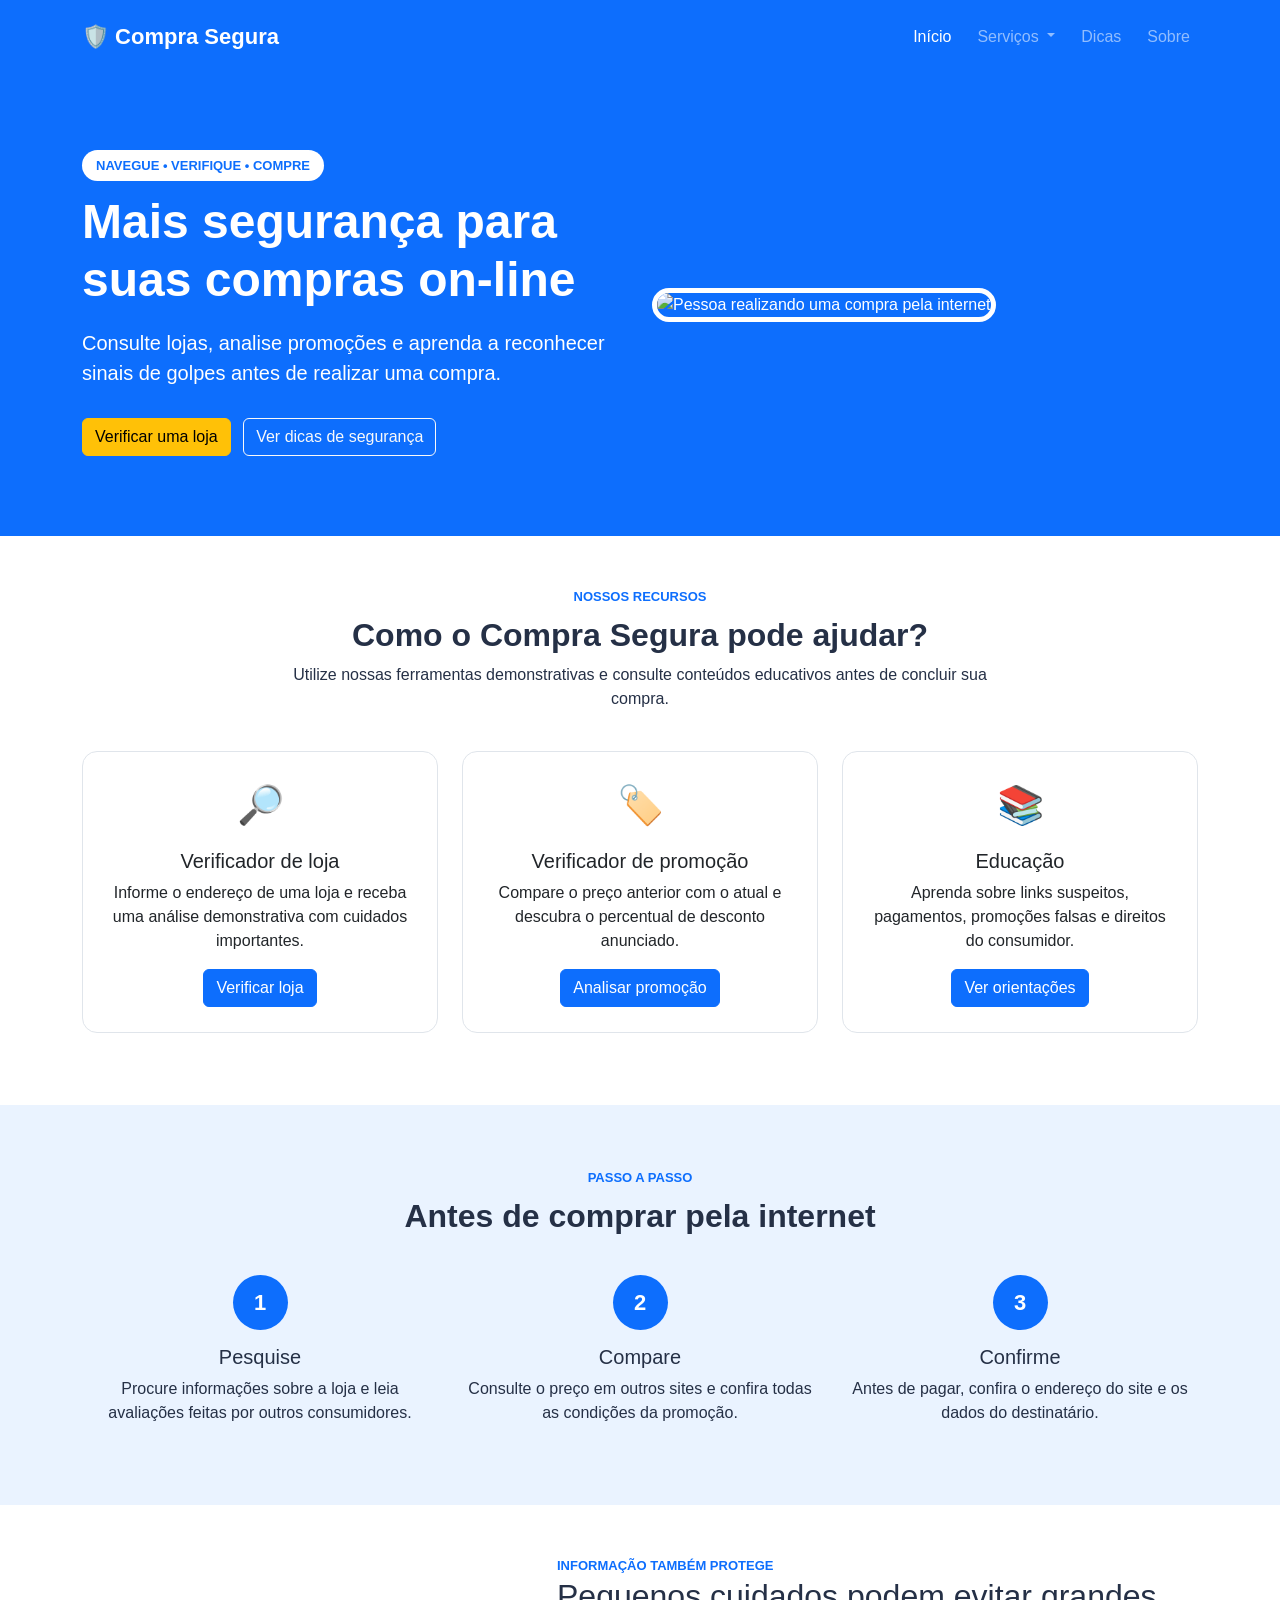
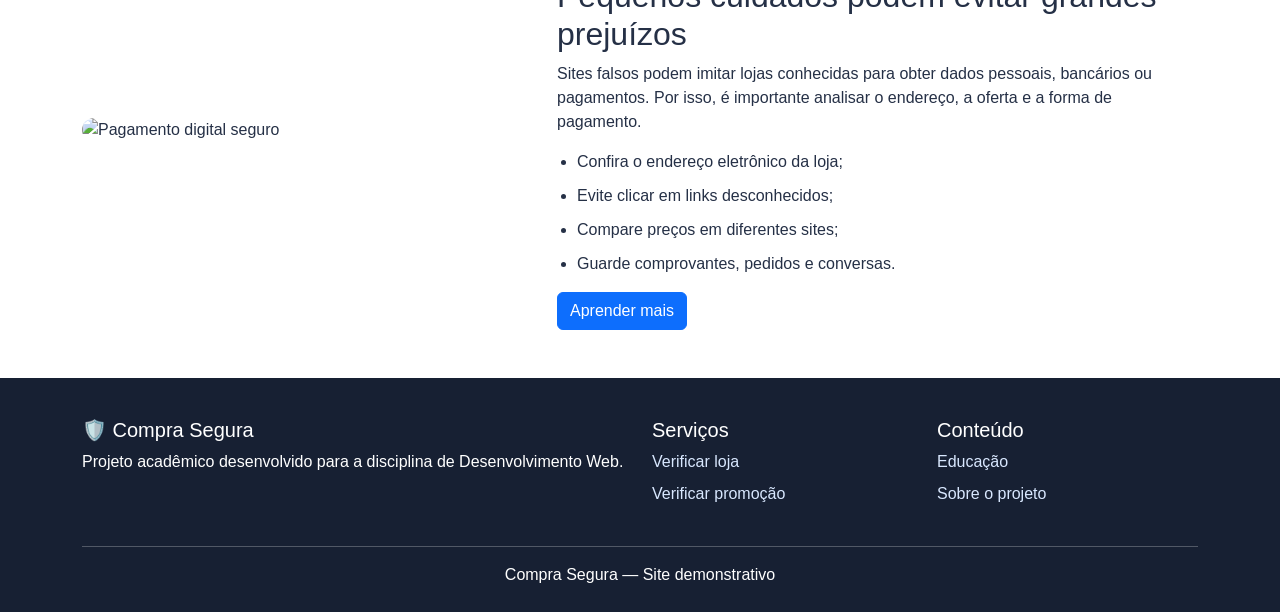
==== index.html @ fbb468bb "feat - projeto" ====
<!DOCTYPE html>
<html lang="pt-br">
<head>
    <meta charset="UTF-8">
    <meta name="viewport" content="width=device-width, initial-scale=1.0">

    <title>Compra Segura</title>

    <link
        href="https://cdn.jsdelivr.net/npm/bootstrap@5.3.3/dist/css/bootstrap.min.css"
        rel="stylesheet"
    >

    <link rel="stylesheet" href="css/estilo.css">
</head>

<body>

    <nav class="navbar navbar-expand-lg navbar-dark bg-primary">
        <div class="container">
            <a class="navbar-brand" href="index.html">
                🛡️ Compra Segura
            </a>

            <button
                class="navbar-toggler"
                type="button"
                data-bs-toggle="collapse"
                data-bs-target="#menuPrincipal"
            >
                <span class="navbar-toggler-icon"></span>
            </button>

            <div class="collapse navbar-collapse" id="menuPrincipal">
                <ul class="navbar-nav ms-auto">
                    <li class="nav-item">
                        <a class="nav-link active" href="index.html">Início</a>
                    </li>

                    <li class="nav-item dropdown">
                        <a
                            class="nav-link dropdown-toggle"
                            href="#"
                            data-bs-toggle="dropdown"
                        >
                            Serviços
                        </a>

                        <ul class="dropdown-menu">
                            <li>
                                <a class="dropdown-item" href="verificar-loja.html">
                                    Verificar loja
                                </a>
                            </li>

                            <li>
                                <a class="dropdown-item" href="verificar-promocao.html">
                                    Verificar promoção
                                </a>
                            </li>

                            <li>
                                <a class="dropdown-item" href="educacao.html">
                                    Educação
                                </a>
                            </li>
                        </ul>
                    </li>

                    <li class="nav-item">
                        <a class="nav-link" href="educacao.html">Dicas</a>
                    </li>

                    <li class="nav-item">
                        <a class="nav-link" href="sobre.html">Sobre</a>
                    </li>
                </ul>
            </div>
        </div>
    </nav>

    <header class="area-principal">
        <div class="container">
            <div class="row align-items-center">
                <div class="col-lg-6">
                    <span class="selo">NAVEGUE • VERIFIQUE • COMPRE</span>

                    <h1 class="mt-3">
                        Mais segurança para suas compras on-line
                    </h1>

                    <p class="lead">
                        Consulte lojas, analise promoções e aprenda a reconhecer
                        sinais de golpes antes de realizar uma compra.
                    </p>

                    <a href="verificar-loja.html" class="btn btn-warning me-2">
                        Verificar uma loja
                    </a>

                    <a href="educacao.html" class="btn btn-outline-light">
                        Ver dicas de segurança
                    </a>
                </div>

                <div class="col-lg-6 mt-4 mt-lg-0">
                    <img
                        src="https://zoop.blog/wp-content/uploads/2023/06/Blog-Post-Compra-Online.jpg"
                        class="img-fluid imagem-principal"
                        alt="Pessoa realizando uma compra pela internet"
                    >
                </div>
            </div>
        </div>
    </header>

    <main>
        <section class="container py-5">
            <div class="titulo-secao">
                <span class="subtitulo">NOSSOS RECURSOS</span>
                <h2>Como o Compra Segura pode ajudar?</h2>

                <p>
                    Utilize nossas ferramentas demonstrativas e consulte
                    conteúdos educativos antes de concluir sua compra.
                </p>
            </div>

            <div class="row">
                <div class="col-md-4 mb-4">
                    <div class="card card-servico h-100">
                        <div class="card-body">
                            <div class="icone-card">🔎</div>
                            <h3 class="h5">Verificador de loja</h3>

                            <p>
                                Informe o endereço de uma loja e receba uma
                                análise demonstrativa com cuidados importantes.
                            </p>

                            <a href="verificar-loja.html" class="btn btn-primary">
                                Verificar loja
                            </a>
                        </div>
                    </div>
                </div>

                <div class="col-md-4 mb-4">
                    <div class="card card-servico h-100">
                        <div class="card-body">
                            <div class="icone-card">🏷️</div>
                            <h3 class="h5">Verificador de promoção</h3>

                            <p>
                                Compare o preço anterior com o atual e descubra
                                o percentual de desconto anunciado.
                            </p>

                            <a href="verificar-promocao.html" class="btn btn-primary">
                                Analisar promoção
                            </a>
                        </div>
                    </div>
                </div>

                <div class="col-md-4 mb-4">
                    <div class="card card-servico h-100">
                        <div class="card-body">
                            <div class="icone-card">📚</div>
                            <h3 class="h5">Educação</h3>

                            <p>
                                Aprenda sobre links suspeitos, pagamentos,
                                promoções falsas e direitos do consumidor.
                            </p>

                            <a href="educacao.html" class="btn btn-primary">
                                Ver orientações
                            </a>
                        </div>
                    </div>
                </div>
            </div>
        </section>

        <section class="secao-passos">
            <div class="container">
                <div class="titulo-secao">
                    <span class="subtitulo">PASSO A PASSO</span>
                    <h2>Antes de comprar pela internet</h2>
                </div>

                <div class="row text-center">
                    <div class="col-md-4 mb-4">
                        <div class="numero-passo">1</div>
                        <h3 class="h5">Pesquise</h3>

                        <p>
                            Procure informações sobre a loja e leia avaliações
                            feitas por outros consumidores.
                        </p>
                    </div>

                    <div class="col-md-4 mb-4">
                        <div class="numero-passo">2</div>
                        <h3 class="h5">Compare</h3>

                        <p>
                            Consulte o preço em outros sites e confira todas as
                            condições da promoção.
                        </p>
                    </div>

                    <div class="col-md-4 mb-4">
                        <div class="numero-passo">3</div>
                        <h3 class="h5">Confirme</h3>

                        <p>
                            Antes de pagar, confira o endereço do site e os
                            dados do destinatário.
                        </p>
                    </div>
                </div>
            </div>
        </section>

        <section class="container py-5">
            <div class="row align-items-center">
                <div class="col-lg-5 mb-4">
                    <img
                        src="https://encrypted-tbn0.gstatic.com/images?q=tbn:ANd9GcQrPoKT-R2oiHHkj_pLZ6rdBMlo_0tp04MeZNSgDLDm8w&s=10"
                        class="img-fluid imagem-conteudo"
                        alt="Pagamento digital seguro"
                    >
                </div>

                <div class="col-lg-7">
                    <span class="subtitulo">INFORMAÇÃO TAMBÉM PROTEGE</span>
                    <h2>Pequenos cuidados podem evitar grandes prejuízos</h2>

                    <p>
                        Sites falsos podem imitar lojas conhecidas para obter
                        dados pessoais, bancários ou pagamentos. Por isso, é
                        importante analisar o endereço, a oferta e a forma de
                        pagamento.
                    </p>

                    <ul class="lista-verificacao">
                        <li>Confira o endereço eletrônico da loja;</li>
                        <li>Evite clicar em links desconhecidos;</li>
                        <li>Compare preços em diferentes sites;</li>
                        <li>Guarde comprovantes, pedidos e conversas.</li>
                    </ul>

                    <a href="educacao.html" class="btn btn-primary">
                        Aprender mais
                    </a>
                </div>
            </div>
        </section>
    </main>

    <footer class="rodape">
        <div class="container">
            <div class="row">
                <div class="col-md-6 mb-3">
                    <h2 class="h5">🛡️ Compra Segura</h2>

                    <p>
                        Projeto acadêmico desenvolvido para a disciplina de
                        Desenvolvimento Web.
                    </p>
                </div>

                <div class="col-md-3 mb-3">
                    <h2 class="h5">Serviços</h2>
                    <a href="verificar-loja.html">Verificar loja</a>
                    <a href="verificar-promocao.html">Verificar promoção</a>
                </div>

                <div class="col-md-3 mb-3">
                    <h2 class="h5">Conteúdo</h2>
                    <a href="educacao.html">Educação</a>
                    <a href="sobre.html">Sobre o projeto</a>
                </div>
            </div>

            <hr>

            <p class="text-center mb-0">
                Compra Segura — Site demonstrativo
            </p>
        </div>
    </footer>

    <script
        src="https://cdn.jsdelivr.net/npm/bootstrap@5.3.3/dist/js/bootstrap.bundle.min.js">
    </script>

    <script src="js/script.js"></script>
</body>
</html>
---- css/estilo.css ----
body {
    background-color: #ffffff;
    color: #253046;
    font-family: Arial, Helvetica, sans-serif;
}

.navbar {
    padding-top: 15px;
    padding-bottom: 15px;
}

.navbar-brand {
    font-size: 22px;
    font-weight: bold;
}

.nav-link {
    margin-left: 10px;
}

.area-principal {
    background-color: #0d6efd;
    color: white;
    padding-top: 80px;
    padding-bottom: 80px;
}

.area-principal h1 {
    font-size: 48px;
    font-weight: bold;
    margin-bottom: 20px;
}

.area-principal p {
    margin-bottom: 30px;
}

.selo {
    background-color: #ffffff;
    color: #0d6efd;
    padding: 8px 14px;
    border-radius: 20px;
    font-size: 13px;
    font-weight: bold;
}

.imagem-principal {
    border-radius: 25px;
    border: 5px solid white;
}

.imagem-conteudo {
    width: 100%;
    border-radius: 20px;
}

.titulo-secao {
    text-align: center;
    max-width: 750px;
    margin: 0 auto 40px auto;
}

.titulo-secao h2 {
    font-weight: bold;
    margin-top: 8px;
}

.subtitulo {
    color: #0d6efd;
    font-size: 13px;
    font-weight: bold;
}

.subtitulo-claro {
    color: #ffffff;
    font-size: 13px;
    font-weight: bold;
}

.card {
    border: 1px solid #e0e5eb;
    border-radius: 15px;
}

.card-servico,
.card-dica,
.card-fonte {
    text-align: center;
}

.card-servico:hover,
.card-dica:hover,
.card-fonte:hover {
    border-color: #0d6efd;
    background-color: #f4f8ff;
}

.card-body {
    padding: 25px;
}

.icone-card {
    font-size: 38px;
    margin-bottom: 15px;
}

.secao-passos {
    background-color: #eaf3ff;
    padding-top: 60px;
    padding-bottom: 40px;
}

.numero-passo {
    background-color: #0d6efd;
    color: white;
    width: 55px;
    height: 55px;
    line-height: 55px;
    border-radius: 50%;
    margin: 0 auto 15px auto;
    font-size: 22px;
    font-weight: bold;
}

.lista-verificacao {
    padding-left: 20px;
}

.lista-verificacao li {
    margin-bottom: 10px;
}

.cabecalho-pagina {
    background-color: #0d6efd;
    color: white;
    padding-top: 60px;
    padding-bottom: 60px;
    text-align: center;
}

.cabecalho-pagina h1 {
    font-weight: bold;
    margin-top: 8px;
}

.cabecalho-pagina p {
    max-width: 700px;
    margin: 15px auto 0 auto;
    font-size: 18px;
}

.cabecalho-promocao {
    background-color: #bb6800;
}

.cabecalho-educacao {
    background-color: #198754;
}

.cabecalho-sobre {
    background-color: #563d7c;
}

.card-formulario {
    border-top: 5px solid #0d6efd;
}

.card-formulario .card-body {
    padding: 35px;
}

.secao-cinza {
    background-color: #f2f5f8;
    padding-top: 60px;
    padding-bottom: 40px;
}

.secao-promocao {
    background-color: #fff4df;
    padding-top: 60px;
    padding-bottom: 40px;
}

.accordion-item {
    margin-bottom: 12px;
    border: 1px solid #dfe4ea;
}

.accordion-button {
    font-weight: bold;
}

.accordion-body {
    line-height: 1.7;
}

.rodape {
    background-color: #172033;
    color: white;
    padding-top: 40px;
    padding-bottom: 25px;
    margin-top: 0;
}

.rodape a {
    color: #d9e8ff;
    display: block;
    margin-bottom: 8px;
    text-decoration: none;
}

.rodape a:hover {
    color: white;
    text-decoration: underline;
}

.rodape hr {
    border-color: #ffffff;
}

@media (max-width: 768px) {
    .area-principal {
        padding-top: 50px;
        padding-bottom: 50px;
        text-align: center;
    }

    .area-principal h1 {
        font-size: 34px;
    }

    .cabecalho-pagina {
        padding-top: 40px;
        padding-bottom: 40px;
    }

    .cabecalho-pagina h1 {
        font-size: 32px;
    }

    .card-formulario .card-body {
        padding: 22px;
    }

    .nav-link {
        margin-left: 0;
    }

    .rodape {
        text-align: center;
    }
}
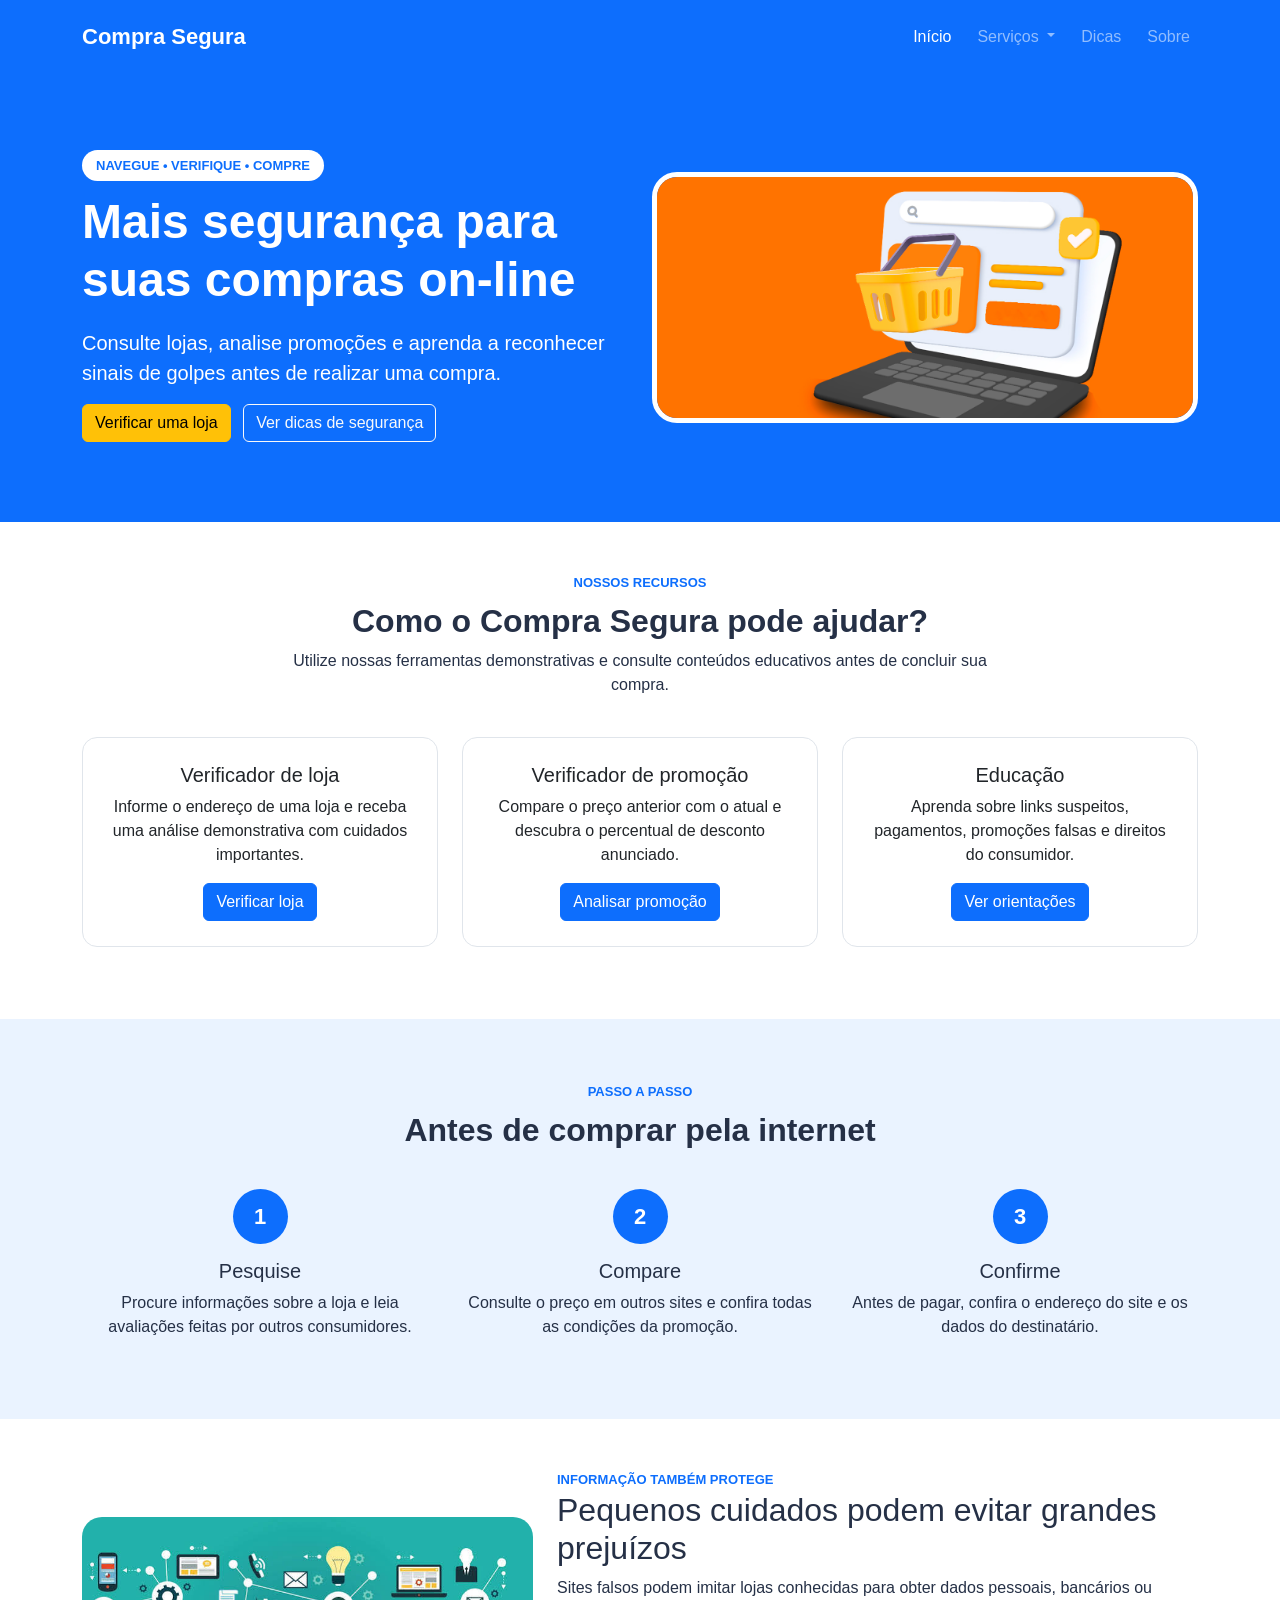
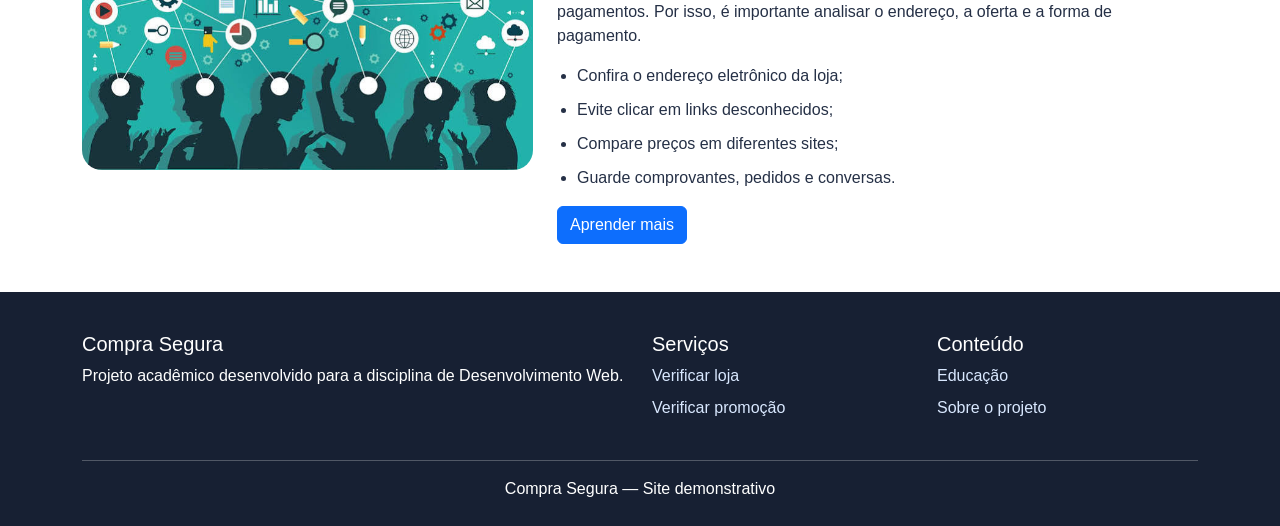
==== commit bef174b4: "Atualiza site: imagens locais, comentários e ajustes de código" ====
--- a/index.html
+++ b/index.html
@@ -6,28 +6,22 @@
 
     <title>Compra Segura</title>
 
-    <link
-        href="https://cdn.jsdelivr.net/npm/bootstrap@5.3.3/dist/css/bootstrap.min.css"
-        rel="stylesheet"
-    >
+    <!-- bootstrap -->
+    <link href="https://cdn.jsdelivr.net/npm/bootstrap@5.3.3/dist/css/bootstrap.min.css" rel="stylesheet">
 
     <link rel="stylesheet" href="css/estilo.css">
 </head>
 
 <body>
 
+    <!-- menu de navegação -->
     <nav class="navbar navbar-expand-lg navbar-dark bg-primary">
         <div class="container">
             <a class="navbar-brand" href="index.html">
-                🛡️ Compra Segura
+                Compra Segura
             </a>
 
-            <button
-                class="navbar-toggler"
-                type="button"
-                data-bs-toggle="collapse"
-                data-bs-target="#menuPrincipal"
-            >
+            <button class="navbar-toggler" type="button" data-bs-toggle="collapse" data-bs-target="#menuPrincipal">
                 <span class="navbar-toggler-icon"></span>
             </button>
 
@@ -37,12 +31,9 @@
                         <a class="nav-link active" href="index.html">Início</a>
                     </li>
 
+                    <!-- menu drop-down -->
                     <li class="nav-item dropdown">
-                        <a
-                            class="nav-link dropdown-toggle"
-                            href="#"
-                            data-bs-toggle="dropdown"
-                        >
+                        <a class="nav-link dropdown-toggle" href="#" data-bs-toggle="dropdown">
                             Serviços
                         </a>
 
@@ -79,6 +70,7 @@
         </div>
     </nav>
 
+    <!-- cabeçalho da página -->
     <header class="area-principal">
         <div class="container">
             <div class="row align-items-center">
@@ -104,17 +96,15 @@
                 </div>
 
                 <div class="col-lg-6 mt-4 mt-lg-0">
-                    <img
-                        src="https://zoop.blog/wp-content/uploads/2023/06/Blog-Post-Compra-Online.jpg"
-                        class="img-fluid imagem-principal"
-                        alt="Pessoa realizando uma compra pela internet"
-                    >
+                    <img src="img/principal.jpg" class="img-fluid imagem-principal" alt="Pessoa realizando uma compra pela internet">
                 </div>
             </div>
         </div>
     </header>
 
+    <!-- conteúdo principal -->
     <main>
+        <!-- seção -->
         <section class="container py-5">
             <div class="titulo-secao">
                 <span class="subtitulo">NOSSOS RECURSOS</span>
@@ -130,7 +120,6 @@
                 <div class="col-md-4 mb-4">
                     <div class="card card-servico h-100">
                         <div class="card-body">
-                            <div class="icone-card">🔎</div>
                             <h3 class="h5">Verificador de loja</h3>
 
                             <p>
@@ -148,7 +137,6 @@
                 <div class="col-md-4 mb-4">
                     <div class="card card-servico h-100">
                         <div class="card-body">
-                            <div class="icone-card">🏷️</div>
                             <h3 class="h5">Verificador de promoção</h3>
 
                             <p>
@@ -166,7 +154,6 @@
                 <div class="col-md-4 mb-4">
                     <div class="card card-servico h-100">
                         <div class="card-body">
-                            <div class="icone-card">📚</div>
                             <h3 class="h5">Educação</h3>
 
                             <p>
@@ -183,6 +170,7 @@
             </div>
         </section>
 
+        <!-- seção -->
         <section class="secao-passos">
             <div class="container">
                 <div class="titulo-secao">
@@ -224,14 +212,11 @@
             </div>
         </section>
 
+        <!-- seção -->
         <section class="container py-5">
             <div class="row align-items-center">
                 <div class="col-lg-5 mb-4">
-                    <img
-                        src="https://encrypted-tbn0.gstatic.com/images?q=tbn:ANd9GcQrPoKT-R2oiHHkj_pLZ6rdBMlo_0tp04MeZNSgDLDm8w&s=10"
-                        class="img-fluid imagem-conteudo"
-                        alt="Pagamento digital seguro"
-                    >
+                    <img src="img/pagamento.jpg" class="img-fluid imagem-conteudo" alt="Pagamento digital seguro">
                 </div>
 
                 <div class="col-lg-7">
@@ -260,11 +245,12 @@
         </section>
     </main>
 
+    <!-- rodapé -->
     <footer class="rodape">
         <div class="container">
             <div class="row">
                 <div class="col-md-6 mb-3">
-                    <h2 class="h5">🛡️ Compra Segura</h2>
+                    <h2 class="h5">Compra Segura</h2>
 
                     <p>
                         Projeto acadêmico desenvolvido para a disciplina de
@@ -293,10 +279,10 @@
         </div>
     </footer>
 
-    <script
-        src="https://cdn.jsdelivr.net/npm/bootstrap@5.3.3/dist/js/bootstrap.bundle.min.js">
-    </script>
-
+    <!-- javascript do bootstrap -->
+    <script src="https://cdn.jsdelivr.net/npm/bootstrap@5.3.3/dist/js/bootstrap.bundle.min.js"></script>
+
+    <!-- nosso javascript -->
     <script src="js/script.js"></script>
 </body>
 </html>
--- a/css/estilo.css
+++ b/css/estilo.css
@@ -4,9 +4,9 @@
     font-family: Arial, Helvetica, sans-serif;
 }
 
+/* menu */
 .navbar {
-    padding-top: 15px;
-    padding-bottom: 15px;
+    padding: 15px 0;
 }
 
 .navbar-brand {
@@ -18,21 +18,17 @@
     margin-left: 10px;
 }
 
+/* parte de cima da página inicial */
 .area-principal {
     background-color: #0d6efd;
     color: white;
-    padding-top: 80px;
-    padding-bottom: 80px;
+    padding: 80px 0;
 }
 
 .area-principal h1 {
     font-size: 48px;
     font-weight: bold;
     margin-bottom: 20px;
-}
-
-.area-principal p {
-    margin-bottom: 30px;
 }
 
 .selo {
@@ -77,20 +73,17 @@
     font-weight: bold;
 }
 
+/* cards */
 .card {
     border: 1px solid #e0e5eb;
     border-radius: 15px;
 }
 
-.card-servico,
-.card-dica,
-.card-fonte {
+.card-servico, .card-dica, .card-fonte {
     text-align: center;
 }
 
-.card-servico:hover,
-.card-dica:hover,
-.card-fonte:hover {
+.card-servico:hover, .card-dica:hover, .card-fonte:hover {
     border-color: #0d6efd;
     background-color: #f4f8ff;
 }
@@ -99,15 +92,9 @@
     padding: 25px;
 }
 
-.icone-card {
-    font-size: 38px;
-    margin-bottom: 15px;
-}
-
 .secao-passos {
     background-color: #eaf3ff;
-    padding-top: 60px;
-    padding-bottom: 40px;
+    padding: 60px 0 40px 0;
 }
 
 .numero-passo {
@@ -130,11 +117,11 @@
     margin-bottom: 10px;
 }
 
+/* cabeçalho das outras páginas */
 .cabecalho-pagina {
     background-color: #0d6efd;
     color: white;
-    padding-top: 60px;
-    padding-bottom: 60px;
+    padding: 60px 0;
     text-align: center;
 }
 
@@ -171,16 +158,15 @@
 
 .secao-cinza {
     background-color: #f2f5f8;
-    padding-top: 60px;
-    padding-bottom: 40px;
+    padding: 60px 0 40px 0;
 }
 
 .secao-promocao {
     background-color: #fff4df;
-    padding-top: 60px;
-    padding-bottom: 40px;
-}
-
+    padding: 60px 0 40px 0;
+}
+
+/* accordion da página de educação */
 .accordion-item {
     margin-bottom: 12px;
     border: 1px solid #dfe4ea;
@@ -190,16 +176,11 @@
     font-weight: bold;
 }
 
-.accordion-body {
-    line-height: 1.7;
-}
-
+/* rodapé */
 .rodape {
     background-color: #172033;
     color: white;
-    padding-top: 40px;
-    padding-bottom: 25px;
-    margin-top: 0;
+    padding: 40px 0 25px 0;
 }
 
 .rodape a {
@@ -214,14 +195,10 @@
     text-decoration: underline;
 }
 
-.rodape hr {
-    border-color: #ffffff;
-}
-
+/* celular */
 @media (max-width: 768px) {
     .area-principal {
-        padding-top: 50px;
-        padding-bottom: 50px;
+        padding: 50px 0;
         text-align: center;
     }
 
@@ -230,8 +207,7 @@
     }
 
     .cabecalho-pagina {
-        padding-top: 40px;
-        padding-bottom: 40px;
+        padding: 40px 0;
     }
 
     .cabecalho-pagina h1 {
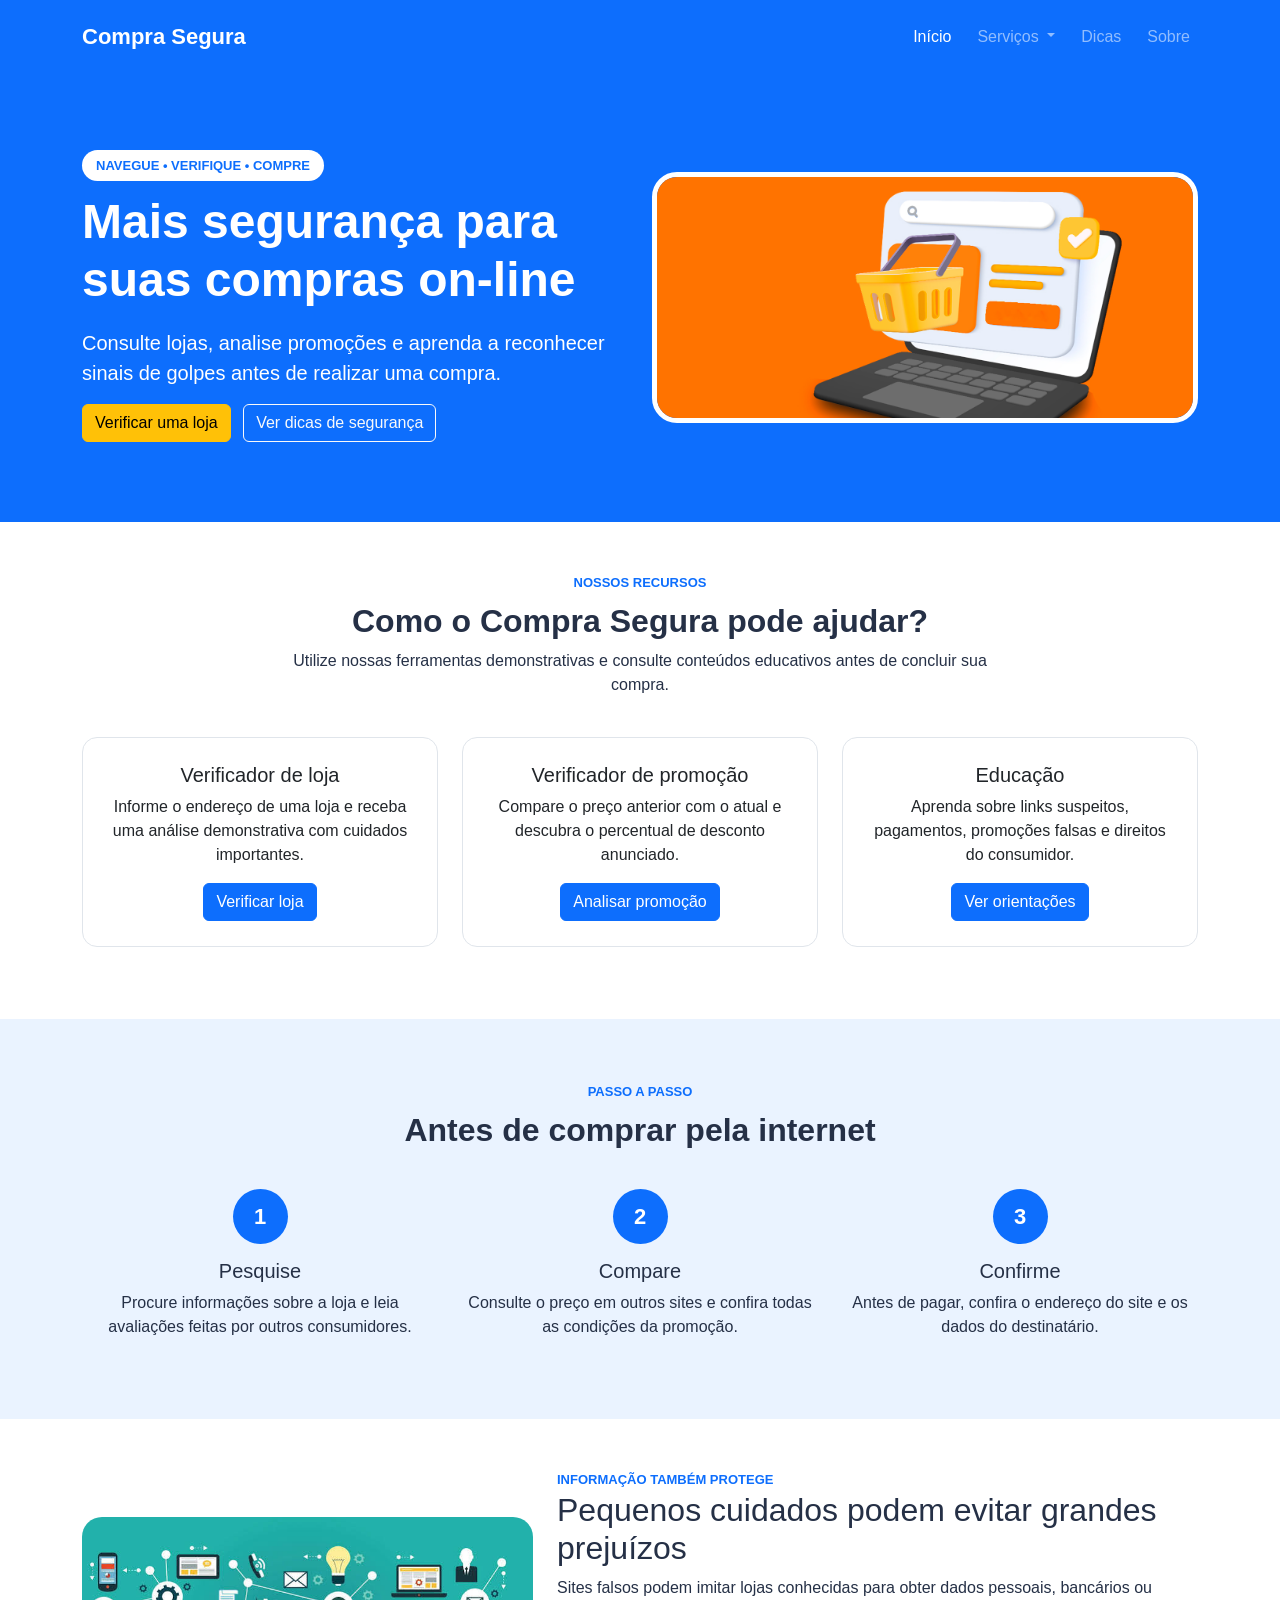
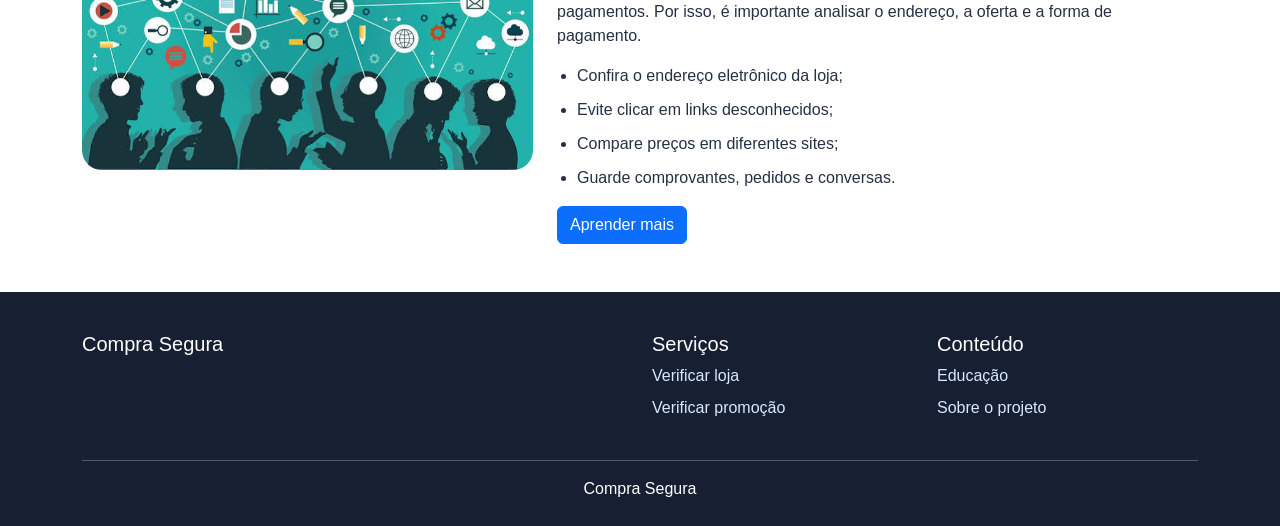
==== commit 76422b26: "Remove textos do rodapé da página inicial" ====
--- a/index.html
+++ b/index.html
@@ -251,11 +251,6 @@
             <div class="row">
                 <div class="col-md-6 mb-3">
                     <h2 class="h5">Compra Segura</h2>
-
-                    <p>
-                        Projeto acadêmico desenvolvido para a disciplina de
-                        Desenvolvimento Web.
-                    </p>
                 </div>
 
                 <div class="col-md-3 mb-3">
@@ -274,7 +269,7 @@
             <hr>
 
             <p class="text-center mb-0">
-                Compra Segura — Site demonstrativo
+                Compra Segura
             </p>
         </div>
     </footer>
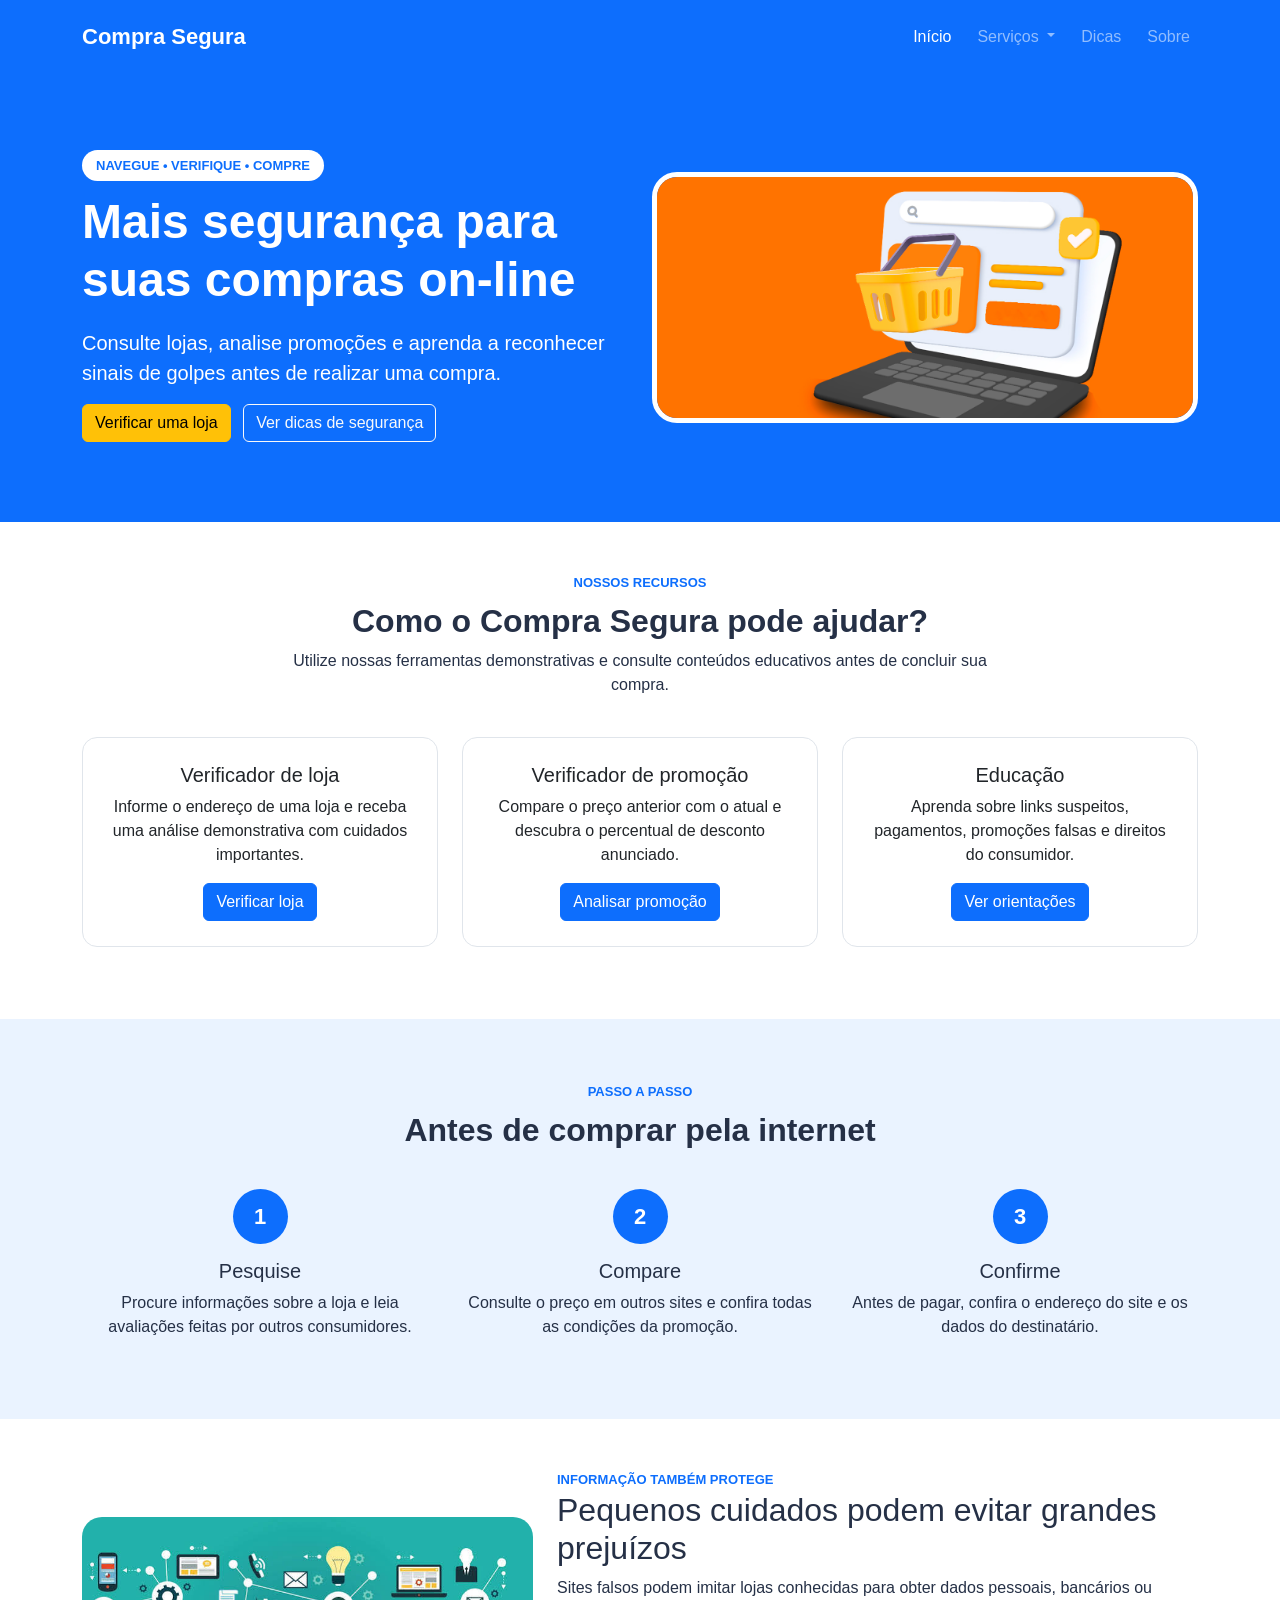
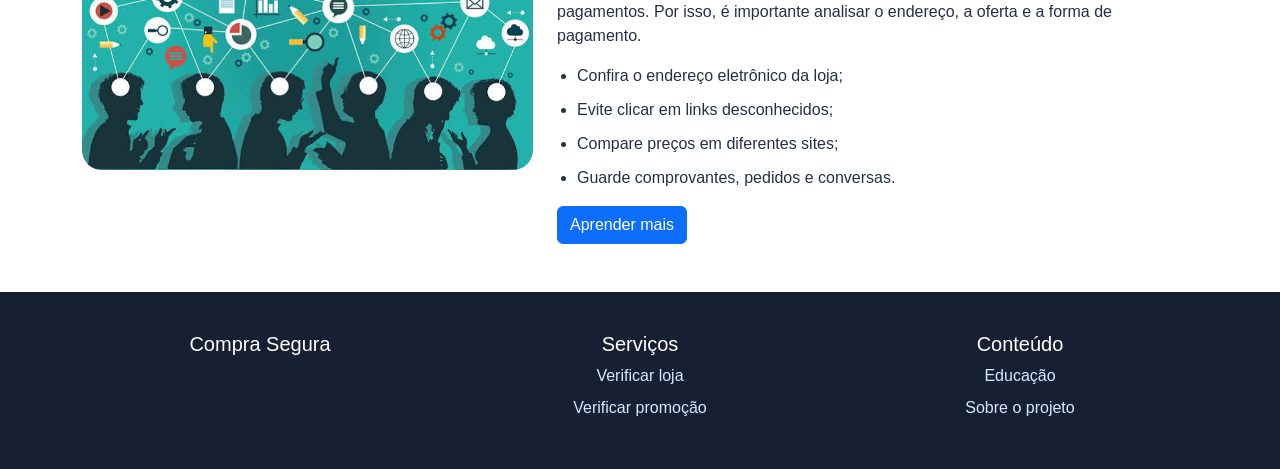
==== commit 0d14d5f2: "Padroniza rodapé em todas as páginas e centraliza o conteúdo" ====
--- a/index.html
+++ b/index.html
@@ -248,29 +248,23 @@
     <!-- rodapé -->
     <footer class="rodape">
         <div class="container">
-            <div class="row">
-                <div class="col-md-6 mb-3">
+            <div class="row text-center">
+                <div class="col-md-4 mb-3">
                     <h2 class="h5">Compra Segura</h2>
                 </div>
 
-                <div class="col-md-3 mb-3">
+                <div class="col-md-4 mb-3">
                     <h2 class="h5">Serviços</h2>
                     <a href="verificar-loja.html">Verificar loja</a>
                     <a href="verificar-promocao.html">Verificar promoção</a>
                 </div>
 
-                <div class="col-md-3 mb-3">
+                <div class="col-md-4 mb-3">
                     <h2 class="h5">Conteúdo</h2>
                     <a href="educacao.html">Educação</a>
                     <a href="sobre.html">Sobre o projeto</a>
                 </div>
             </div>
-
-            <hr>
-
-            <p class="text-center mb-0">
-                Compra Segura
-            </p>
         </div>
     </footer>
 
